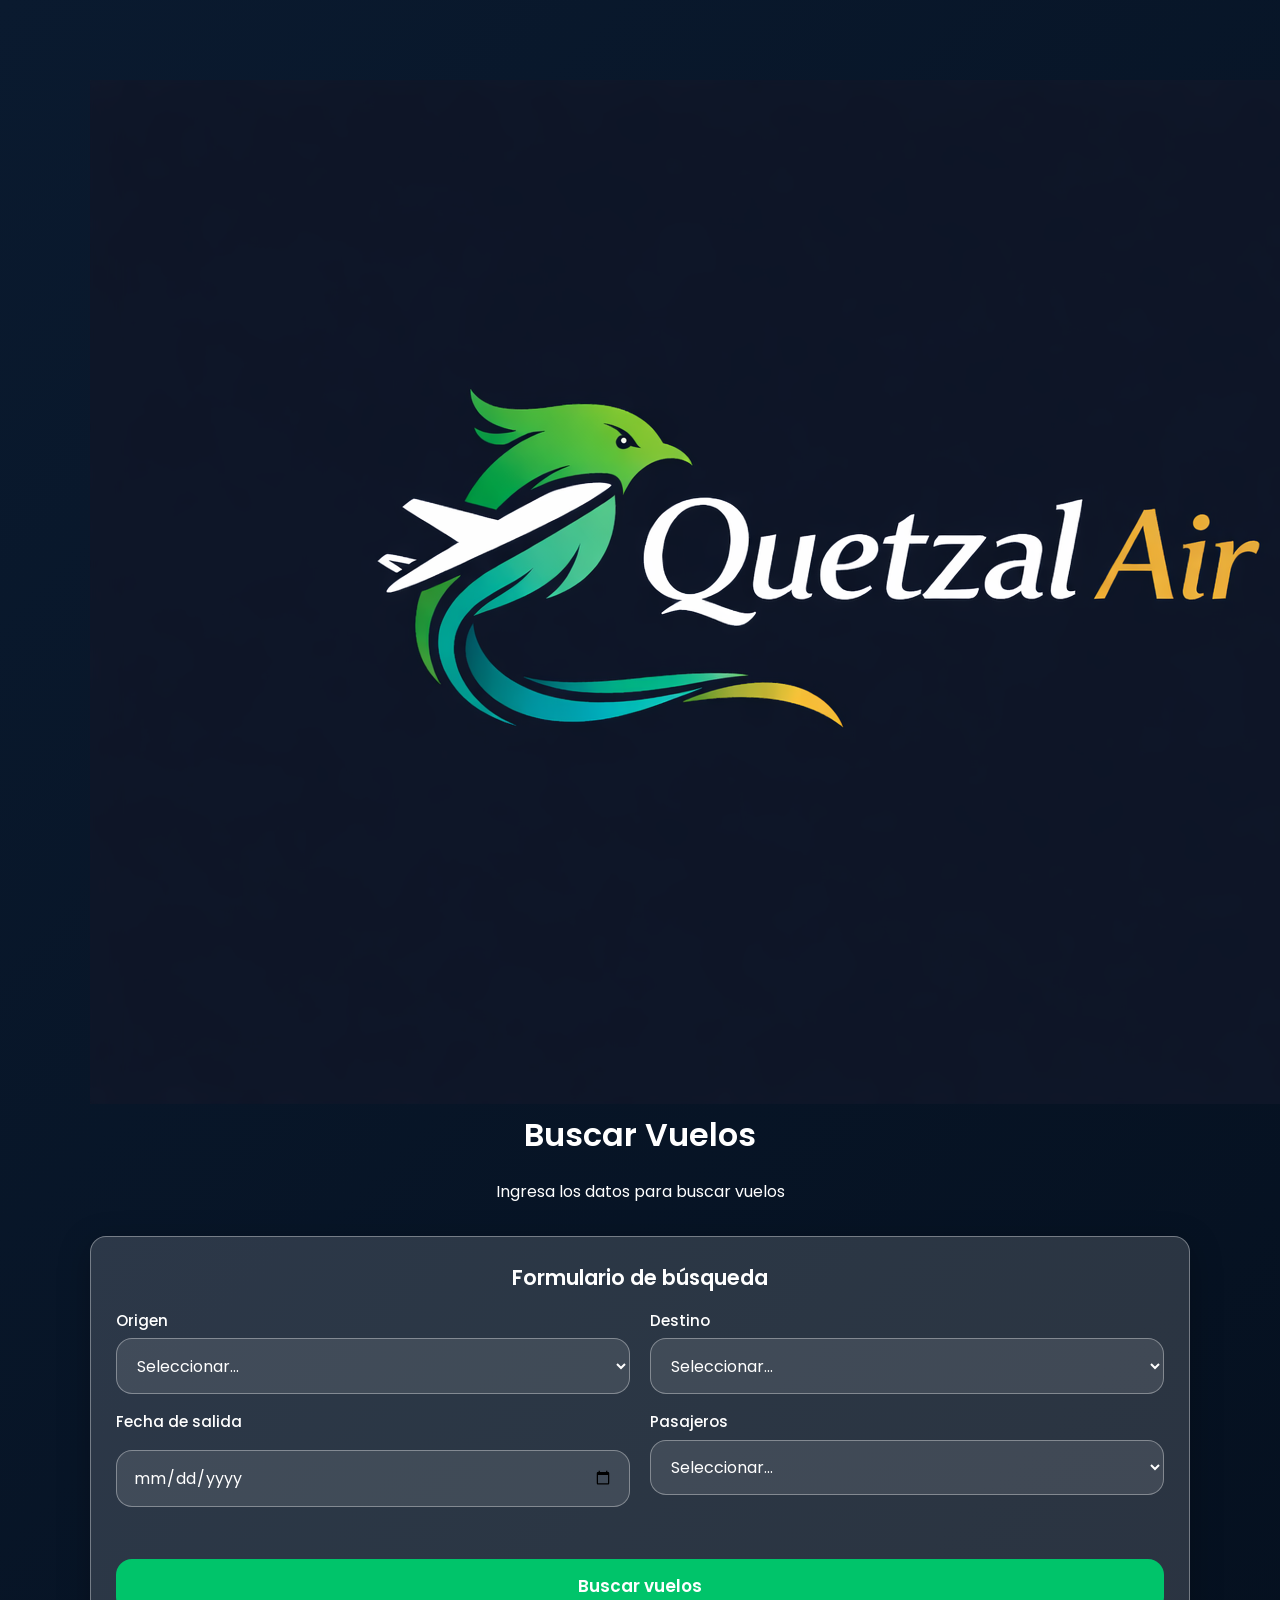
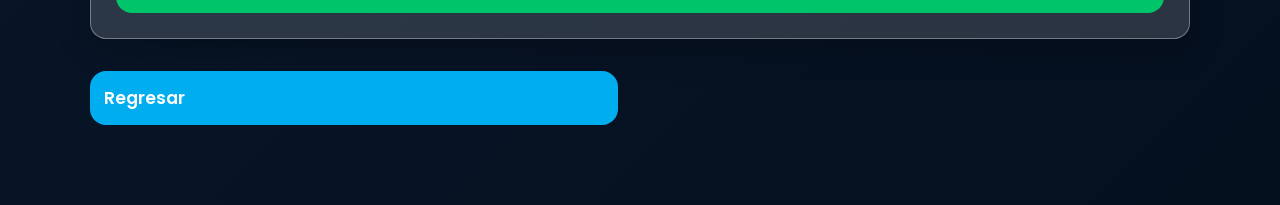
==== buscar.html @ 553d0d4f "feat: :sparkles: cree el nuevo archivo buscar y su codigo" ====
<!DOCTYPE html>
<html lang="es">
<head>
    <meta charset="UTF-8">
    <meta name="viewport" content="width=device-width, initial-scale=1.0">
    <title>Quetzal Air - Buscar vuelos</title>

    <link rel="stylesheet" href="css/style.css">
    <link rel="stylesheet" href="css/responsive.css">
    <link rel="stylesheet" href="css/layout.css">
    <link rel="stylesheet" href="css/forms.css">
</head>
<body>

    <div class="page-container">

        <div class="page-header">
            <img src="img/logo.png" class="login-logo">
            <h1>Buscar Vuelos</h1>
            <p class="login-subtitle">Ingresa los datos para buscar vuelos</p>
        </div>

        <div class="card">

            <h2 class="section-title">Formulario de búsqueda</h2>

            <form class="form" action="resultados.html" method="GET">

                <div class="form-2col">
                    <div class="form-group">
                        <label>Origen</label>
                        <select required>
                            <option value="">Seleccionar...</option>
                            <option value="Guatemala">Guatemala</option>
                            <option value="El Salvador">El Salvador</option>
                            <option value="Panamá">Panamá</option>
                            <option value="Costa Rica">Costa Rica</option>
                            <option value="México">México</option>
                        </select>
                    </div>

                    <div class="form-group">
                        <label>Destino</label>
                        <select required>
                            <option value="">Seleccionar...</option>
                            <option value="Guatemala">Guatemala</option>
                            <option value="El Salvador">El Salvador</option>
                            <option value="Panamá">Panamá</option>
                            <option value="Costa Rica">Costa Rica</option>
                            <option value="México">México</option>
                        </select>
                    </div>
                </div>

                <div class="form-2col">
                    <div class="form-group">
                        <label>Fecha de salida</label>
                        <input type="date" required>
                    </div>

                    <div class="form-group">
                        <label>Pasajeros</label>
                        <select required>
                            <option value="">Seleccionar...</option>
                            <option value="1">1 pasajero</option>
                            <option value="2">2 pasajeros</option>
                            <option value="3">3 pasajeros</option>
                            <option value="4">4 pasajeros</option>
                        </select>
                    </div>
                </div>

                <button class="btn" type="submit">Buscar vuelos</button>

            </form>

        </div>

        <div class="nav-buttons">
            <a href="menu.html" class="btn btn-secondary">Regresar</a>
        </div>

    </div>

</body>
</html>
---- css/style.css ----
/* ================================
   QUETZAL AIR - CSS GLOBAL
   Paleta basada en el logo oficial
   ================================ */

/* Tipografía global */
@import url('https://fonts.googleapis.com/css2?family=Poppins:wght@300;400;500;600;700&display=swap');

:root {
    /* Colores principales */
    --azul-profundo: #0A1A2F;
    --verde-quetzal: #00C46A;
    --azul-celeste: #00AEEF;
    --dorado: #F2C94C;

    /* Colores secundarios */
    --blanco: #FFFFFF;
    --glass: rgba(255, 255, 255, 0.15);
    --glass-borde: rgba(255, 255, 255, 0.35);

    /* Sombras */
    --sombra: 0 8px 32px rgba(0, 0, 0, 0.25);

    /* Bordes */
    --radius: 16px;
}

/* Reset general */
* {
    margin: 0;
    padding: 0;
    box-sizing: border-box;
    font-family: 'Poppins', sans-serif;
}

/* Fondo global */
body {
    background: linear-gradient(135deg, var(--azul-profundo), #05101f);
    min-height: 100vh;
    display: flex;
    justify-content: center;
    align-items: center;
    color: var(--blanco);
}

/* Contenedor glass universal */
.glass-container {
    background: var(--glass);
    backdrop-filter: blur(12px);
    -webkit-backdrop-filter: blur(12px);
    border: 1px solid var(--glass-borde);
    border-radius: var(--radius);
    padding: 40px;
    width: 90%;
    max-width: 420px;
    box-shadow: var(--sombra);
    animation: fadeIn 0.6s ease;
}

/* Animación suave */
@keyframes fadeIn {
    from { opacity: 0; transform: translateY(10px); }
    to { opacity: 1; transform: translateY(0); }
}

/* Títulos */
h1, h2, h3 {
    font-weight: 600;
    text-align: center;
    margin-bottom: 20px;
}

/* Inputs */
input {
    width: 100%;
    padding: 12px;
    margin: 10px 0 20px;
    border-radius: var(--radius);
    border: 1px solid var(--glass-borde);
    background: rgba(255, 255, 255, 0.1);
    color: var(--blanco);
    outline: none;
    transition: 0.3s;
}

input:focus {
    border-color: var(--azul-celeste);
    background: rgba(255, 255, 255, 0.2);
}

/* Botón principal */
.btn {
    width: 100%;
    padding: 12px;
    background: var(--verde-quetzal);
    color: var(--blanco);
    border: none;
    border-radius: var(--radius);
    font-size: 16px;
    font-weight: 600;
    cursor: pointer;
    transition: 0.3s;
}

.btn:hover {
    background: var(--dorado);
    color: #000;
}

/* Botón secundario */
.btn-secondary {
    background: var(--azul-celeste);
}

.btn-secondary:hover {
    background: var(--dorado);
    color: #000;
}

/* Enlaces */
a {
    color: var(--azul-celeste);
    text-decoration: none;
    font-size: 14px;
    transition: 0.3s;
}

a:hover {
    color: var(--dorado);
}

/* Contenedor centrado para páginas internas */
.page-container {
    width: 95%;
    max-width: 900px;
    margin: auto;
}

/* Tarjetas internas */
.card {
    background: var(--glass);
    border: 1px solid var(--glass-borde);
    border-radius: var(--radius);
    padding: 25px;
    margin-bottom: 20px;
    box-shadow: var(--sombra);
}

/* Botones pequeños */
.btn-small {
    padding: 8px 14px;
    font-size: 14px;
}

/* Tablas */
table {
    width: 100%;
    border-collapse: collapse;
    margin-top: 15px;
}

th, td {
    padding: 12px;
    border-bottom: 1px solid rgba(255, 255, 255, 0.2);
}

th {
    background: rgba(255, 255, 255, 0.1);
}

/* Responsividad */
@media (max-width: 480px) {
    .glass-container {
        padding: 25px;
    }
}
.index-logo {
    width: 120px;
    height: auto;
    margin-bottom: 1rem;
}
/* Separación entre botones del menú */
.menu-btn {
    margin-bottom: 12px; /* separa cada botón */
}
---- css/responsive.css ----
/* ================================
   QUETZAL AIR - RESPONSIVE SYSTEM
   ================================ */

/* ============================
   📱 MOBILE (0–480px)
   ============================ */
@media (max-width: 480px) {

    body {
        padding: 1rem;
    }

    .glass-container {
        max-width: 360px;
        padding: 1.5rem;
    }

    h1 {
        font-size: 1.6rem;
    }

    .card {
        padding: 1.2rem;
    }

    table th, table td {
        font-size: 0.85rem;
        padding: 10px;
    }

    .btn {
        font-size: 15px;
        padding: 10px;
    }
}

/* ============================
   📲 TABLET (481–1023px)
   ============================ */
@media (min-width: 481px) and (max-width: 1023px) {

    body {
        padding: 2rem;
    }

    .glass-container {
        max-width: 600px;
        padding: 2.5rem;
    }

    .page-container {
        max-width: 900px;
    }

    .card {
        padding: 2rem;
    }

    table th, table td {
        font-size: 1rem;
        padding: 14px;
    }

    .btn {
        font-size: 16px;
        padding: 12px;
    }
}

/* ============================
   🖥️ DESKTOP (1024px+)
   ============================ */
@media (min-width: 1024px) {

    body {
        padding: 3rem;
    }

    .glass-container {
        max-width: 450px;
        padding: 2.5rem;
    }

    .page-container {
        max-width: 1100px;
    }

    .card {
        padding: 2.2rem;
    }

    table th, table td {
        font-size: 1.05rem;
        padding: 16px;
    }

    .btn {
        font-size: 17px;
        padding: 14px;
    }
}
---- css/layout.css ----
/* ================================
   LAYOUT - QUETZAL AIR
   ================================ */

/* Contenedor principal de páginas internas */
.page-container {
    width: 95%;
    max-width: 1100px;
    margin: auto;
    padding: 2rem 0;
}

/* Encabezado de página */
.page-header {
    text-align: center;
    margin-bottom: 2rem;
}

.page-header h1 {
    font-size: 2rem;
    font-weight: 600;
}

/* Tarjetas internas */
.card {
    background: var(--glass);
    border: 1px solid var(--glass-borde);
    border-radius: var(--radius);
    padding: 25px;
    margin-bottom: 20px;
    box-shadow: var(--sombra);
}

/* Secciones con título */
.section-title {
    font-size: 1.3rem;
    font-weight: 600;
    margin-bottom: 1rem;
}

/* Botones de navegación */
.nav-buttons {
    display: flex;
    justify-content: space-between;
    margin-top: 2rem;
}

.nav-buttons .btn {
    width: 48%;
}

/* Tablas */
.table-container {
    overflow-x: auto;
}

table {
    width: 100%;
    border-collapse: collapse;
    margin-top: 15px;
}

th, td {
    padding: 12px;
    border-bottom: 1px solid rgba(255, 255, 255, 0.2);
}

th {
    background: rgba(255, 255, 255, 0.1);
    font-weight: 600;
}
---- css/forms.css ----
/* ================================
   FORMULARIOS - QUETZAL AIR
   ================================ */

/* Contenedor general del formulario */
.form {
    display: flex;
    flex-direction: column;
    gap: 1rem;
}

/* Grupo de campo */
.form-group {
    display: flex;
    flex-direction: column;
    gap: .4rem;
}

/* Etiquetas */
.form-group label {
    font-size: .95rem;
    font-weight: 500;
    color: var(--blanco);
}

/* Inputs */
.form-group input,
.form-group select {
    padding: .9rem 1rem;
    border-radius: var(--radius);
    border: 1px solid var(--glass-borde);
    background: rgba(255, 255, 255, 0.1);
    color: var(--blanco);
    font-size: 1rem;
    outline: none;
    transition: .3s;
}

.form-group input:focus,
.form-group select:focus {
    border-color: var(--azul-celeste);
    background: rgba(255, 255, 255, 0.2);
}

/* Checkbox + texto */
.form-inline {
    display: flex;
    align-items: center;
    gap: .5rem;
}

.form-inline input[type="checkbox"] {
    width: 18px;
    height: 18px;
}

/* Formularios en columnas (desktop) */
.form-2col {
    display: grid;
    grid-template-columns: 1fr 1fr;
    gap: 1.2rem;
}

/* Botón del formulario */
.form .btn {
    margin-top: 1rem;
}
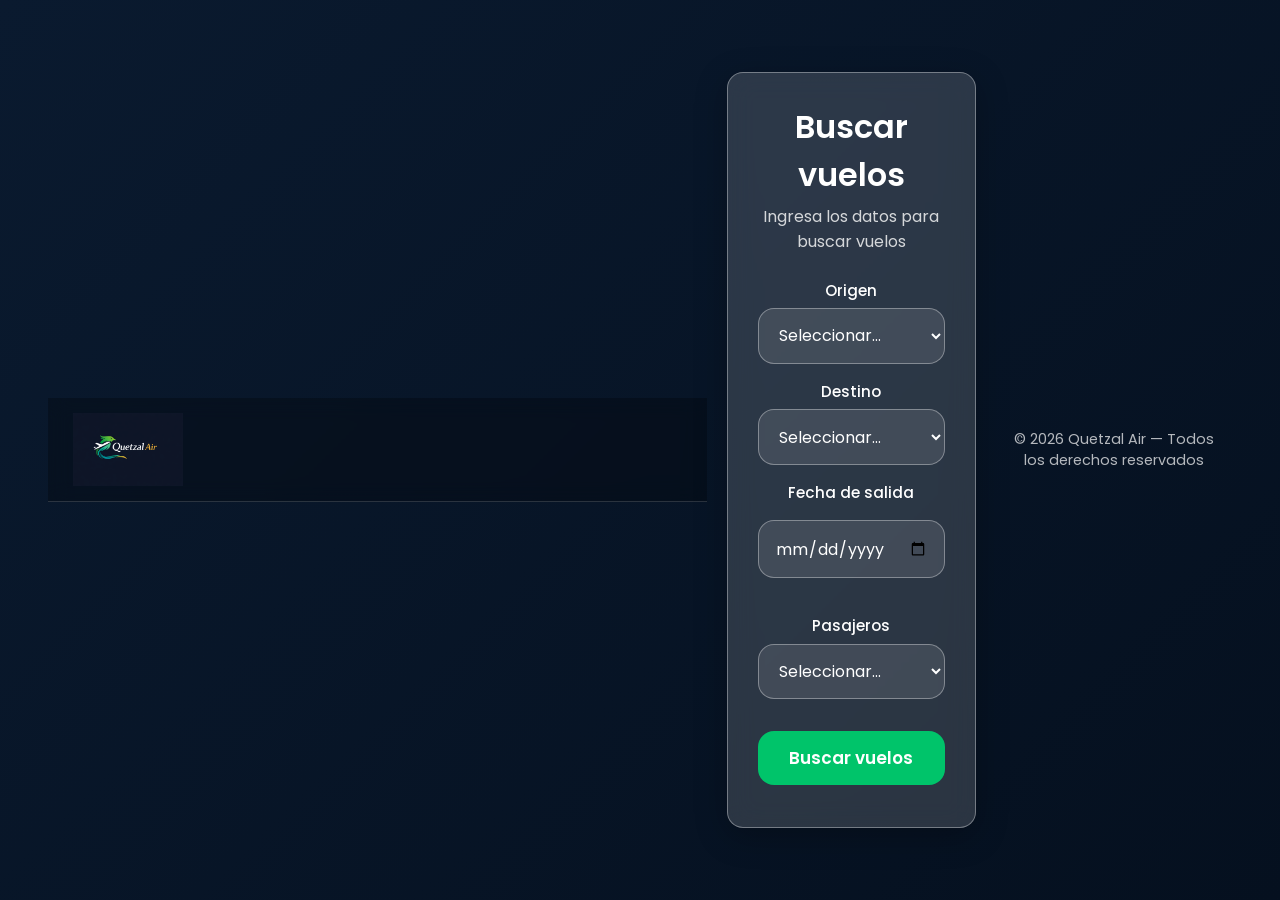
==== commit ca33d4ef: "fix: :bug: cambio de diseño" ====
--- a/buscar.html
+++ b/buscar.html
@@ -3,7 +3,7 @@
 <head>
     <meta charset="UTF-8">
     <meta name="viewport" content="width=device-width, initial-scale=1.0">
-    <title>Quetzal Air - Buscar vuelos</title>
+    <title>Buscar vuelos</title>
 
     <link rel="stylesheet" href="css/style.css">
     <link rel="stylesheet" href="css/responsive.css">
@@ -12,75 +12,68 @@
 </head>
 <body>
 
-    <div class="page-container">
+    <header class="header">
+        <img src="img/logo.png" class="header-logo">
+    </header>
 
-        <div class="page-header">
-            <img src="img/logo.png" class="login-logo">
-            <h1>Buscar Vuelos</h1>
-            <p class="login-subtitle">Ingresa los datos para buscar vuelos</p>
-        </div>
+    <main class="menu-wrapper">
+        <div class="menu-card">
 
-        <div class="card">
-
-            <h2 class="section-title">Formulario de búsqueda</h2>
+            <h1 class="menu-title">Buscar vuelos</h1>
+            <p class="menu-subtitle">Ingresa los datos para buscar vuelos</p>
 
             <form class="form" action="resultados.html" method="GET">
 
-                <div class="form-2col">
-                    <div class="form-group">
-                        <label>Origen</label>
-                        <select required>
-                            <option value="">Seleccionar...</option>
-                            <option value="Guatemala">Guatemala</option>
-                            <option value="El Salvador">El Salvador</option>
-                            <option value="Panamá">Panamá</option>
-                            <option value="Costa Rica">Costa Rica</option>
-                            <option value="México">México</option>
-                        </select>
-                    </div>
-
-                    <div class="form-group">
-                        <label>Destino</label>
-                        <select required>
-                            <option value="">Seleccionar...</option>
-                            <option value="Guatemala">Guatemala</option>
-                            <option value="El Salvador">El Salvador</option>
-                            <option value="Panamá">Panamá</option>
-                            <option value="Costa Rica">Costa Rica</option>
-                            <option value="México">México</option>
-                        </select>
-                    </div>
+                <div class="form-group">
+                    <label>Origen</label>
+                    <select required>
+                        <option value="">Seleccionar...</option>
+                        <option>Guatemala</option>
+                        <option>El Salvador</option>
+                        <option>Panamá</option>
+                        <option>Costa Rica</option>
+                        <option>México</option>
+                    </select>
                 </div>
 
-                <div class="form-2col">
-                    <div class="form-group">
-                        <label>Fecha de salida</label>
-                        <input type="date" required>
-                    </div>
-
-                    <div class="form-group">
-                        <label>Pasajeros</label>
-                        <select required>
-                            <option value="">Seleccionar...</option>
-                            <option value="1">1 pasajero</option>
-                            <option value="2">2 pasajeros</option>
-                            <option value="3">3 pasajeros</option>
-                            <option value="4">4 pasajeros</option>
-                        </select>
-                    </div>
+                <div class="form-group">
+                    <label>Destino</label>
+                    <select required>
+                        <option value="">Seleccionar...</option>
+                        <option>Guatemala</option>
+                        <option>El Salvador</option>
+                        <option>Panamá</option>
+                        <option>Costa Rica</option>
+                        <option>México</option>
+                    </select>
                 </div>
 
-                <button class="btn" type="submit">Buscar vuelos</button>
+                <div class="form-group">
+                    <label>Fecha de salida</label>
+                    <input type="date" required>
+                </div>
+
+                <div class="form-group">
+                    <label>Pasajeros</label>
+                    <select required>
+                        <option value="">Seleccionar...</option>
+                        <option>1 pasajero</option>
+                        <option>2 pasajeros</option>
+                        <option>3 pasajeros</option>
+                        <option>4 pasajeros</option>
+                    </select>
+                </div>
+
+                <button class="btn menu-btn" type="submit">Buscar vuelos</button>
 
             </form>
 
         </div>
+    </main>
 
-        <div class="nav-buttons">
-            <a href="menu.html" class="btn btn-secondary">Regresar</a>
-        </div>
-
-    </div>
+    <footer class="footer">
+        <p>© 2026 Quetzal Air — Todos los derechos reservados</p>
+    </footer>
 
 </body>
 </html>
--- a/css/style.css
+++ b/css/style.css
@@ -183,3 +183,80 @@
 .menu-btn {
     margin-bottom: 12px; /* separa cada botón */
 }
+/* HEADER */
+.header {
+    width: 100%;
+    padding: 15px 25px;
+    display: flex;
+    align-items: center;
+    background: rgba(0, 0, 0, 0.25);
+    backdrop-filter: blur(10px);
+    border-bottom: 1px solid rgba(255, 255, 255, 0.15);
+}
+
+.header-logo {
+    width: 150px;
+    height: auto;
+}
+
+/* CONTENEDOR CENTRAL */
+.menu-wrapper {
+    display: flex;
+    justify-content: center;
+    align-items: center;
+    min-height: calc(100vh - 160px); /* espacio entre header y footer */
+    padding: 20px;
+}
+
+/* TARJETA GLASS */
+.menu-card {
+    width: 100%;
+    max-width: 420px;
+    padding: 30px;
+    background: var(--glass);
+    border: 1px solid var(--glass-borde);
+    border-radius: var(--radius);
+    backdrop-filter: blur(14px);
+    box-shadow: var(--sombra);
+    text-align: center;
+}
+
+/* TITULOS */
+.menu-title {
+    font-size: 2rem;
+    margin-bottom: 5px;
+}
+
+.menu-subtitle {
+    opacity: 0.8;
+    margin-bottom: 25px;
+}
+
+/* BOTONES */
+.menu-buttons .menu-btn {
+    display: block;
+    margin-bottom: 15px;
+    font-size: 1.1rem;
+    padding: 12px;
+}
+
+/* ENLACES */
+.menu-links {
+    margin-top: 15px;
+}
+
+/* FOOTER */
+.footer {
+    padding: 15px;
+    text-align: center;
+    color: #fff;
+    opacity: 0.7;
+    font-size: 0.9rem;
+}
+/* Tamaño estándar del logo en todas las páginas */
+.header-logo,
+.login-logo,
+.index-logo {
+    width: 110px;
+    height: auto;
+}
--- a/css/forms.css
+++ b/css/forms.css
@@ -65,3 +65,6 @@
 .form .btn {
     margin-top: 1rem;
 }
+select, option {
+    color: #000;
+}
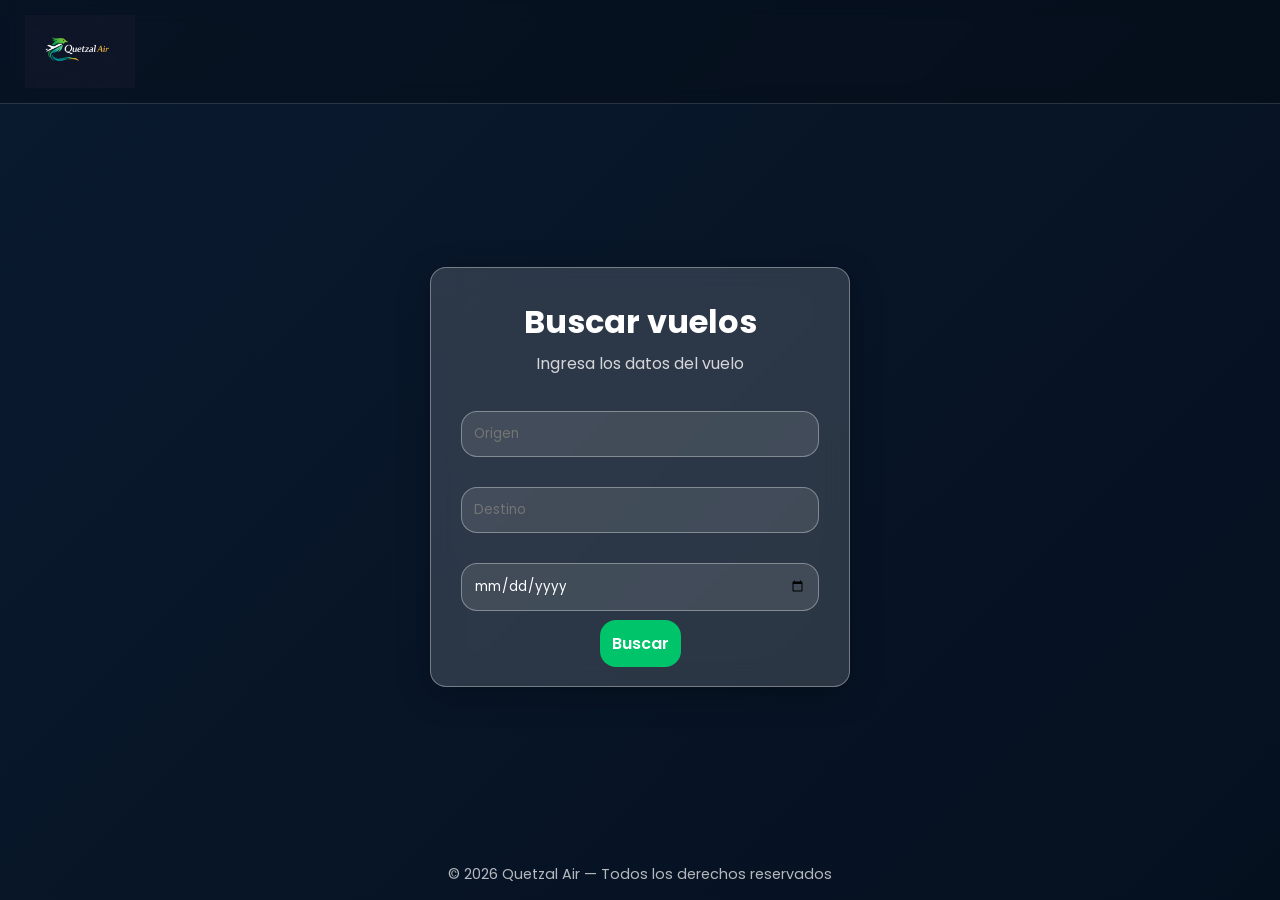
==== commit 0999783b: "fix: :art: agrege el link de regrsar al menu" ====
--- a/buscar.html
+++ b/buscar.html
@@ -4,76 +4,52 @@
     <meta charset="UTF-8">
     <meta name="viewport" content="width=device-width, initial-scale=1.0">
     <title>Buscar vuelos</title>
-
     <link rel="stylesheet" href="css/style.css">
-    <link rel="stylesheet" href="css/responsive.css">
-    <link rel="stylesheet" href="css/layout.css">
-    <link rel="stylesheet" href="css/forms.css">
 </head>
 <body>
 
-    <header class="header">
-        <img src="img/logo.png" class="header-logo">
-    </header>
+<header class="header">
+    <img src="img/logo.png" class="header-logo">
+</header>
 
-    <main class="menu-wrapper">
-        <div class="menu-card">
+<main class="menu-wrapper">
+    <div class="menu-card">
 
-            <h1 class="menu-title">Buscar vuelos</h1>
-            <p class="menu-subtitle">Ingresa los datos para buscar vuelos</p>
+        <h1 class="menu-title">Buscar vuelos</h1>
+        <p class="menu-subtitle">Ingresa los datos del vuelo</p>
 
-            <form class="form" action="resultados.html" method="GET">
+        <form>
+            <input type="text" placeholder="Origen">
+            <input type="text" placeholder="Destino">
+            <input type="date">
+        </form>
 
-                <div class="form-group">
-                    <label>Origen</label>
-                    <select required>
-                        <option value="">Seleccionar...</option>
-                        <option>Guatemala</option>
-                        <option>El Salvador</option>
-                        <option>Panamá</option>
-                        <option>Costa Rica</option>
-                        <option>México</option>
-                    </select>
-                </div>
+        <label for="modalPago" class="btn menu-btn">Buscar</label>
 
-                <div class="form-group">
-                    <label>Destino</label>
-                    <select required>
-                        <option value="">Seleccionar...</option>
-                        <option>Guatemala</option>
-                        <option>El Salvador</option>
-                        <option>Panamá</option>
-                        <option>Costa Rica</option>
-                        <option>México</option>
-                    </select>
-                </div>
+    </div>
+</main>
 
-                <div class="form-group">
-                    <label>Fecha de salida</label>
-                    <input type="date" required>
-                </div>
+<input type="checkbox" id="modalPago" hidden>
 
-                <div class="form-group">
-                    <label>Pasajeros</label>
-                    <select required>
-                        <option value="">Seleccionar...</option>
-                        <option>1 pasajero</option>
-                        <option>2 pasajeros</option>
-                        <option>3 pasajeros</option>
-                        <option>4 pasajeros</option>
-                    </select>
-                </div>
+<div class="modal-pago">
+    <div class="modal-content">
 
-                <button class="btn menu-btn" type="submit">Buscar vuelos</button>
+        <div class="vista-procesando">
+            <div class="loader-circle"></div>
+            <p>Procesando...</p>
+        </div>
 
-            </form>
+        <div class="vista-completado">
+            <h2>Completado</h2>
+            <a href="menu.html" class="btn menu-btn">Regresar al menú</a>
+        </div>
 
-        </div>
-    </main>
+    </div>
+</div>
 
-    <footer class="footer">
-        <p>© 2026 Quetzal Air — Todos los derechos reservados</p>
-    </footer>
+<footer class="footer">
+    <p>© 2026 Quetzal Air — Todos los derechos reservados</p>
+</footer>
 
 </body>
 </html>
--- a/css/style.css
+++ b/css/style.css
@@ -1,31 +1,25 @@
 /* ================================
    QUETZAL AIR - CSS GLOBAL
-   Paleta basada en el logo oficial
    ================================ */
 
-/* Tipografía global */
+/* Tipografía */
 @import url('https://fonts.googleapis.com/css2?family=Poppins:wght@300;400;500;600;700&display=swap');
 
 :root {
-    /* Colores principales */
     --azul-profundo: #0A1A2F;
     --verde-quetzal: #00C46A;
     --azul-celeste: #00AEEF;
     --dorado: #F2C94C;
 
-    /* Colores secundarios */
     --blanco: #FFFFFF;
     --glass: rgba(255, 255, 255, 0.15);
     --glass-borde: rgba(255, 255, 255, 0.35);
 
-    /* Sombras */
     --sombra: 0 8px 32px rgba(0, 0, 0, 0.25);
-
-    /* Bordes */
     --radius: 16px;
 }
 
-/* Reset general */
+/* Reset */
 * {
     margin: 0;
     padding: 0;
@@ -37,17 +31,15 @@
 body {
     background: linear-gradient(135deg, var(--azul-profundo), #05101f);
     min-height: 100vh;
-    display: flex;
-    justify-content: center;
-    align-items: center;
     color: var(--blanco);
-}
-
-/* Contenedor glass universal */
+    display: flex;
+    flex-direction: column;
+}
+
+/* LOGIN */
 .glass-container {
     background: var(--glass);
     backdrop-filter: blur(12px);
-    -webkit-backdrop-filter: blur(12px);
     border: 1px solid var(--glass-borde);
     border-radius: var(--radius);
     padding: 40px;
@@ -55,19 +47,13 @@
     max-width: 420px;
     box-shadow: var(--sombra);
     animation: fadeIn 0.6s ease;
-}
-
-/* Animación suave */
+    margin: auto;
+}
+
+/* Animación */
 @keyframes fadeIn {
     from { opacity: 0; transform: translateY(10px); }
     to { opacity: 1; transform: translateY(0); }
-}
-
-/* Títulos */
-h1, h2, h3 {
-    font-weight: 600;
-    text-align: center;
-    margin-bottom: 20px;
 }
 
 /* Inputs */
@@ -88,7 +74,7 @@
     background: rgba(255, 255, 255, 0.2);
 }
 
-/* Botón principal */
+/* Botones */
 .btn {
     width: 100%;
     padding: 12px;
@@ -107,82 +93,6 @@
     color: #000;
 }
 
-/* Botón secundario */
-.btn-secondary {
-    background: var(--azul-celeste);
-}
-
-.btn-secondary:hover {
-    background: var(--dorado);
-    color: #000;
-}
-
-/* Enlaces */
-a {
-    color: var(--azul-celeste);
-    text-decoration: none;
-    font-size: 14px;
-    transition: 0.3s;
-}
-
-a:hover {
-    color: var(--dorado);
-}
-
-/* Contenedor centrado para páginas internas */
-.page-container {
-    width: 95%;
-    max-width: 900px;
-    margin: auto;
-}
-
-/* Tarjetas internas */
-.card {
-    background: var(--glass);
-    border: 1px solid var(--glass-borde);
-    border-radius: var(--radius);
-    padding: 25px;
-    margin-bottom: 20px;
-    box-shadow: var(--sombra);
-}
-
-/* Botones pequeños */
-.btn-small {
-    padding: 8px 14px;
-    font-size: 14px;
-}
-
-/* Tablas */
-table {
-    width: 100%;
-    border-collapse: collapse;
-    margin-top: 15px;
-}
-
-th, td {
-    padding: 12px;
-    border-bottom: 1px solid rgba(255, 255, 255, 0.2);
-}
-
-th {
-    background: rgba(255, 255, 255, 0.1);
-}
-
-/* Responsividad */
-@media (max-width: 480px) {
-    .glass-container {
-        padding: 25px;
-    }
-}
-.index-logo {
-    width: 120px;
-    height: auto;
-    margin-bottom: 1rem;
-}
-/* Separación entre botones del menú */
-.menu-btn {
-    margin-bottom: 12px; /* separa cada botón */
-}
 /* HEADER */
 .header {
     width: 100%;
@@ -195,20 +105,19 @@
 }
 
 .header-logo {
-    width: 150px;
+    width: 110px;
     height: auto;
 }
 
-/* CONTENEDOR CENTRAL */
+/* MENÚ */
 .menu-wrapper {
     display: flex;
     justify-content: center;
     align-items: center;
-    min-height: calc(100vh - 160px); /* espacio entre header y footer */
+    flex: 1;
     padding: 20px;
 }
 
-/* TARJETA GLASS */
 .menu-card {
     width: 100%;
     max-width: 420px;
@@ -221,7 +130,6 @@
     text-align: center;
 }
 
-/* TITULOS */
 .menu-title {
     font-size: 2rem;
     margin-bottom: 5px;
@@ -232,7 +140,6 @@
     margin-bottom: 25px;
 }
 
-/* BOTONES */
 .menu-buttons .menu-btn {
     display: block;
     margin-bottom: 15px;
@@ -240,11 +147,6 @@
     padding: 12px;
 }
 
-/* ENLACES */
-.menu-links {
-    margin-top: 15px;
-}
-
 /* FOOTER */
 .footer {
     padding: 15px;
@@ -253,10 +155,78 @@
     opacity: 0.7;
     font-size: 0.9rem;
 }
-/* Tamaño estándar del logo en todas las páginas */
-.header-logo,
-.login-logo,
-.index-logo {
-    width: 110px;
-    height: auto;
-}
+
+/* Franja superior del login */
+.login-header {
+    width: 100%;
+    padding: 25px 0;
+    background: var(--azul-celeste);
+    text-align: center;
+    margin-bottom: 20px;
+}
+
+/* ================================
+   MODAL UNIVERSAL (ANIMACIÓN 5s)
+   ================================ */
+
+.modal-pago {
+    position: fixed;
+    top: 0;
+    left: 0;
+    width: 100%;
+    height: 100%;
+    background: rgba(0,0,0,0.55);
+    display: none;
+    justify-content: center;
+    align-items: center;
+    z-index: 9999;
+}
+
+/* Mostrar modal */
+#modalPago:checked ~ .modal-pago {
+    display: flex;
+}
+
+/* Caja del modal */
+.modal-content {
+    background: var(--glass);
+    border: 1px solid var(--glass-borde);
+    border-radius: var(--radius);
+    padding: 30px;
+    width: 90%;
+    max-width: 350px;
+    text-align: center;
+    backdrop-filter: blur(12px);
+    box-shadow: var(--sombra);
+}
+
+/* Loader */
+.loader-circle {
+    width: 70px;
+    height: 70px;
+    border: 6px solid rgba(255,255,255,0.3);
+    border-top-color: white;
+    border-radius: 50%;
+    animation: spin 1s linear infinite;
+    margin: 0 auto 1rem;
+}
+
+@keyframes spin {
+    to { transform: rotate(360deg); }
+}
+
+/* Vistas */
+.vista-procesando { display: block; }
+.vista-completado { display: none; }
+
+/* Cambio automático */
+#modalPago:checked ~ .modal-pago .vista-procesando {
+    animation: hideView 0s forwards 5s;
+}
+
+#modalPago:checked ~ .modal-pago .vista-completado {
+    animation: showView 0s forwards 5s;
+}
+
+@keyframes hideView { to { display: none; } }
+@keyframes showView { to { display: block; } }
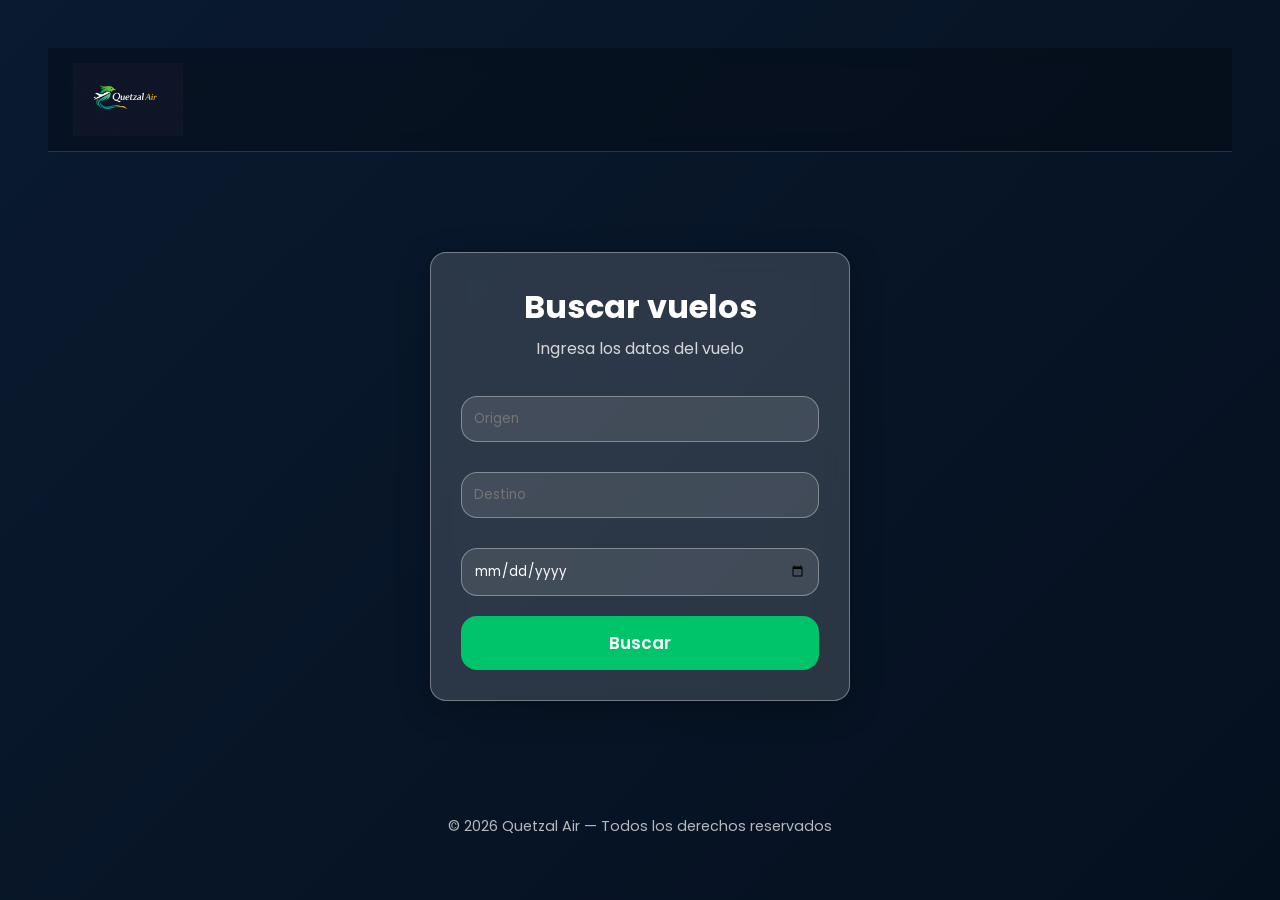
==== commit 30211e03: "fix: :bug: arreglando codigo" ====
--- a/buscar.html
+++ b/buscar.html
@@ -4,7 +4,9 @@
     <meta charset="UTF-8">
     <meta name="viewport" content="width=device-width, initial-scale=1.0">
     <title>Buscar vuelos</title>
+
     <link rel="stylesheet" href="css/style.css">
+    <link rel="stylesheet" href="css/responsive.css">
 </head>
 <body>
 
@@ -18,34 +20,15 @@
         <h1 class="menu-title">Buscar vuelos</h1>
         <p class="menu-subtitle">Ingresa los datos del vuelo</p>
 
-        <form>
-            <input type="text" placeholder="Origen">
-            <input type="text" placeholder="Destino">
-            <input type="date">
+        <form action="resultados.html">
+            <input type="text" placeholder="Origen" required>
+            <input type="text" placeholder="Destino" required>
+            <input type="date" required>
+            <button class="btn menu-btn" type="submit">Buscar</button>
         </form>
-
-        <label for="modalPago" class="btn menu-btn">Buscar</label>
 
     </div>
 </main>
-
-<input type="checkbox" id="modalPago" hidden>
-
-<div class="modal-pago">
-    <div class="modal-content">
-
-        <div class="vista-procesando">
-            <div class="loader-circle"></div>
-            <p>Procesando...</p>
-        </div>
-
-        <div class="vista-completado">
-            <h2>Completado</h2>
-            <a href="menu.html" class="btn menu-btn">Regresar al menú</a>
-        </div>
-
-    </div>
-</div>
 
 <footer class="footer">
     <p>© 2026 Quetzal Air — Todos los derechos reservados</p>
--- a/css/style.css
+++ b/css/style.css
@@ -230,3 +230,17 @@
 
 @keyframes hideView { to { display: none; } }
 @keyframes showView { to { display: block; } }
+
+/* Links del login en color blanco */
+.login-links a {
+    color: var(--blanco);
+    text-decoration: none;
+    font-size: 0.9rem;
+    opacity: 0.9;
+    transition: 0.3s;
+}
+
+.login-links a:hover {
+    color: var(--dorado);
+    opacity: 1;
+}
--- a/css/responsive.css
+++ b/css/responsive.css
@@ -0,0 +1,102 @@
+/* ================================
+   QUETZAL AIR - RESPONSIVE SYSTEM
+   ================================ */
+
+/* ============================
+   📱 MOBILE (0–480px)
+   ============================ */
+@media (max-width: 480px) {
+
+    body {
+        padding: 1rem;
+    }
+
+    .glass-container {
+        max-width: 360px;
+        padding: 1.5rem;
+    }
+
+    h1 {
+        font-size: 1.6rem;
+    }
+
+    .card {
+        padding: 1.2rem;
+    }
+
+    table th, table td {
+        font-size: 0.85rem;
+        padding: 10px;
+    }
+
+    .btn {
+        font-size: 15px;
+        padding: 10px;
+    }
+}
+
+/* ============================
+   📲 TABLET (481–1023px)
+   ============================ */
+@media (min-width: 481px) and (max-width: 1023px) {
+
+    body {
+        padding: 2rem;
+    }
+
+    .glass-container {
+        max-width: 600px;
+        padding: 2.5rem;
+    }
+
+    .page-container {
+        max-width: 900px;
+    }
+
+    .card {
+        padding: 2rem;
+    }
+
+    table th, table td {
+        font-size: 1rem;
+        padding: 14px;
+    }
+
+    .btn {
+        font-size: 16px;
+        padding: 12px;
+    }
+}
+
+/* ============================
+   🖥️ DESKTOP (1024px+)
+   ============================ */
+@media (min-width: 1024px) {
+
+    body {
+        padding: 3rem;
+    }
+
+    .glass-container {
+        max-width: 450px;
+        padding: 2.5rem;
+    }
+
+    .page-container {
+        max-width: 1100px;
+    }
+
+    .card {
+        padding: 2.2rem;
+    }
+
+    table th, table td {
+        font-size: 1.05rem;
+        padding: 16px;
+    }
+
+    .btn {
+        font-size: 17px;
+        padding: 14px;
+    }
+}
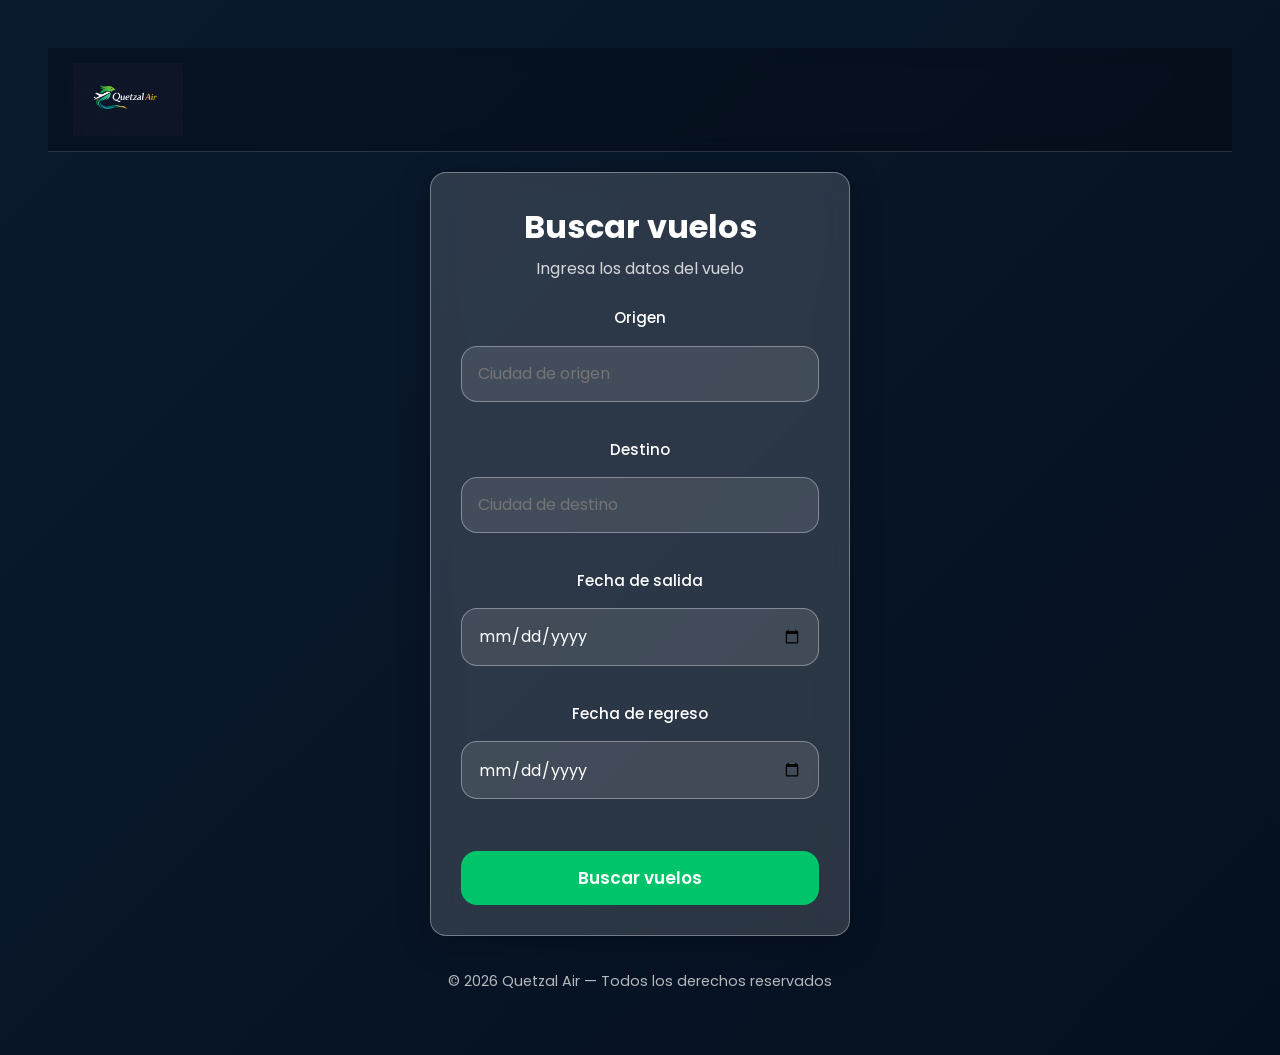
==== commit 9c4c0ed8: "fix: :bug: correccion de codigo" ====
--- a/buscar.html
+++ b/buscar.html
@@ -5,13 +5,22 @@
     <meta name="viewport" content="width=device-width, initial-scale=1.0">
     <title>Buscar vuelos</title>
 
+    <!-- CSS GLOBAL -->
     <link rel="stylesheet" href="css/style.css">
+
+    <!-- CSS LAYOUT -->
+    <link rel="stylesheet" href="css/layout.css">
+
+    <!-- CSS FORMULARIOS -->
+    <link rel="stylesheet" href="css/forms.css">
+
+    <!-- CSS RESPONSIVE -->
     <link rel="stylesheet" href="css/responsive.css">
 </head>
 <body>
 
 <header class="header">
-    <img src="img/logo.png" class="header-logo">
+    <img src="img/logo.png" class="header-logo" alt="Quetzal Air">
 </header>
 
 <main class="menu-wrapper">
@@ -20,11 +29,30 @@
         <h1 class="menu-title">Buscar vuelos</h1>
         <p class="menu-subtitle">Ingresa los datos del vuelo</p>
 
-        <form action="resultados.html">
-            <input type="text" placeholder="Origen" required>
-            <input type="text" placeholder="Destino" required>
-            <input type="date" required>
-            <button class="btn menu-btn" type="submit">Buscar</button>
+        <form action="resultados.html" class="form">
+
+            <div class="form-group">
+                <label>Origen</label>
+                <input type="text" placeholder="Ciudad de origen" required>
+            </div>
+
+            <div class="form-group">
+                <label>Destino</label>
+                <input type="text" placeholder="Ciudad de destino" required>
+            </div>
+
+            <div class="form-group">
+                <label>Fecha de salida</label>
+                <input type="date" required>
+            </div>
+
+            <div class="form-group">
+                <label>Fecha de regreso</label>
+                <input type="date">
+            </div>
+
+            <button class="btn menu-btn" type="submit">Buscar vuelos</button>
+
         </form>
 
     </div>
--- a/css/layout.css
+++ b/css/layout.css
@@ -0,0 +1,71 @@
+/* ================================
+   LAYOUT - QUETZAL AIR
+   ================================ */
+
+/* Contenedor principal de páginas internas */
+.page-container {
+    width: 95%;
+    max-width: 1100px;
+    margin: auto;
+    padding: 2rem 0;
+}
+
+/* Encabezado de página */
+.page-header {
+    text-align: center;
+    margin-bottom: 2rem;
+}
+
+.page-header h1 {
+    font-size: 2rem;
+    font-weight: 600;
+}
+
+/* Tarjetas internas */
+.card {
+    background: var(--glass);
+    border: 1px solid var(--glass-borde);
+    border-radius: var(--radius);
+    padding: 25px;
+    margin-bottom: 20px;
+    box-shadow: var(--sombra);
+}
+
+/* Secciones con título */
+.section-title {
+    font-size: 1.3rem;
+    font-weight: 600;
+    margin-bottom: 1rem;
+}
+
+/* Botones de navegación */
+.nav-buttons {
+    display: flex;
+    justify-content: space-between;
+    margin-top: 2rem;
+}
+
+.nav-buttons .btn {
+    width: 48%;
+}
+
+/* Tablas */
+.table-container {
+    overflow-x: auto;
+}
+
+table {
+    width: 100%;
+    border-collapse: collapse;
+    margin-top: 15px;
+}
+
+th, td {
+    padding: 12px;
+    border-bottom: 1px solid rgba(255, 255, 255, 0.2);
+}
+
+th {
+    background: rgba(255, 255, 255, 0.1);
+    font-weight: 600;
+}
--- a/css/forms.css
+++ b/css/forms.css
@@ -0,0 +1,70 @@
+/* ================================
+   FORMULARIOS - QUETZAL AIR
+   ================================ */
+
+/* Contenedor general del formulario */
+.form {
+    display: flex;
+    flex-direction: column;
+    gap: 1rem;
+}
+
+/* Grupo de campo */
+.form-group {
+    display: flex;
+    flex-direction: column;
+    gap: .4rem;
+}
+
+/* Etiquetas */
+.form-group label {
+    font-size: .95rem;
+    font-weight: 500;
+    color: var(--blanco);
+}
+
+/* Inputs */
+.form-group input,
+.form-group select {
+    padding: .9rem 1rem;
+    border-radius: var(--radius);
+    border: 1px solid var(--glass-borde);
+    background: rgba(255, 255, 255, 0.1);
+    color: var(--blanco);
+    font-size: 1rem;
+    outline: none;
+    transition: .3s;
+}
+
+.form-group input:focus,
+.form-group select:focus {
+    border-color: var(--azul-celeste);
+    background: rgba(255, 255, 255, 0.2);
+}
+
+/* Checkbox + texto */
+.form-inline {
+    display: flex;
+    align-items: center;
+    gap: .5rem;
+}
+
+.form-inline input[type="checkbox"] {
+    width: 18px;
+    height: 18px;
+}
+
+/* Formularios en columnas (desktop) */
+.form-2col {
+    display: grid;
+    grid-template-columns: 1fr 1fr;
+    gap: 1.2rem;
+}
+
+/* Botón del formulario */
+.form .btn {
+    margin-top: 1rem;
+}
+select, option {
+    color: #000;
+}
